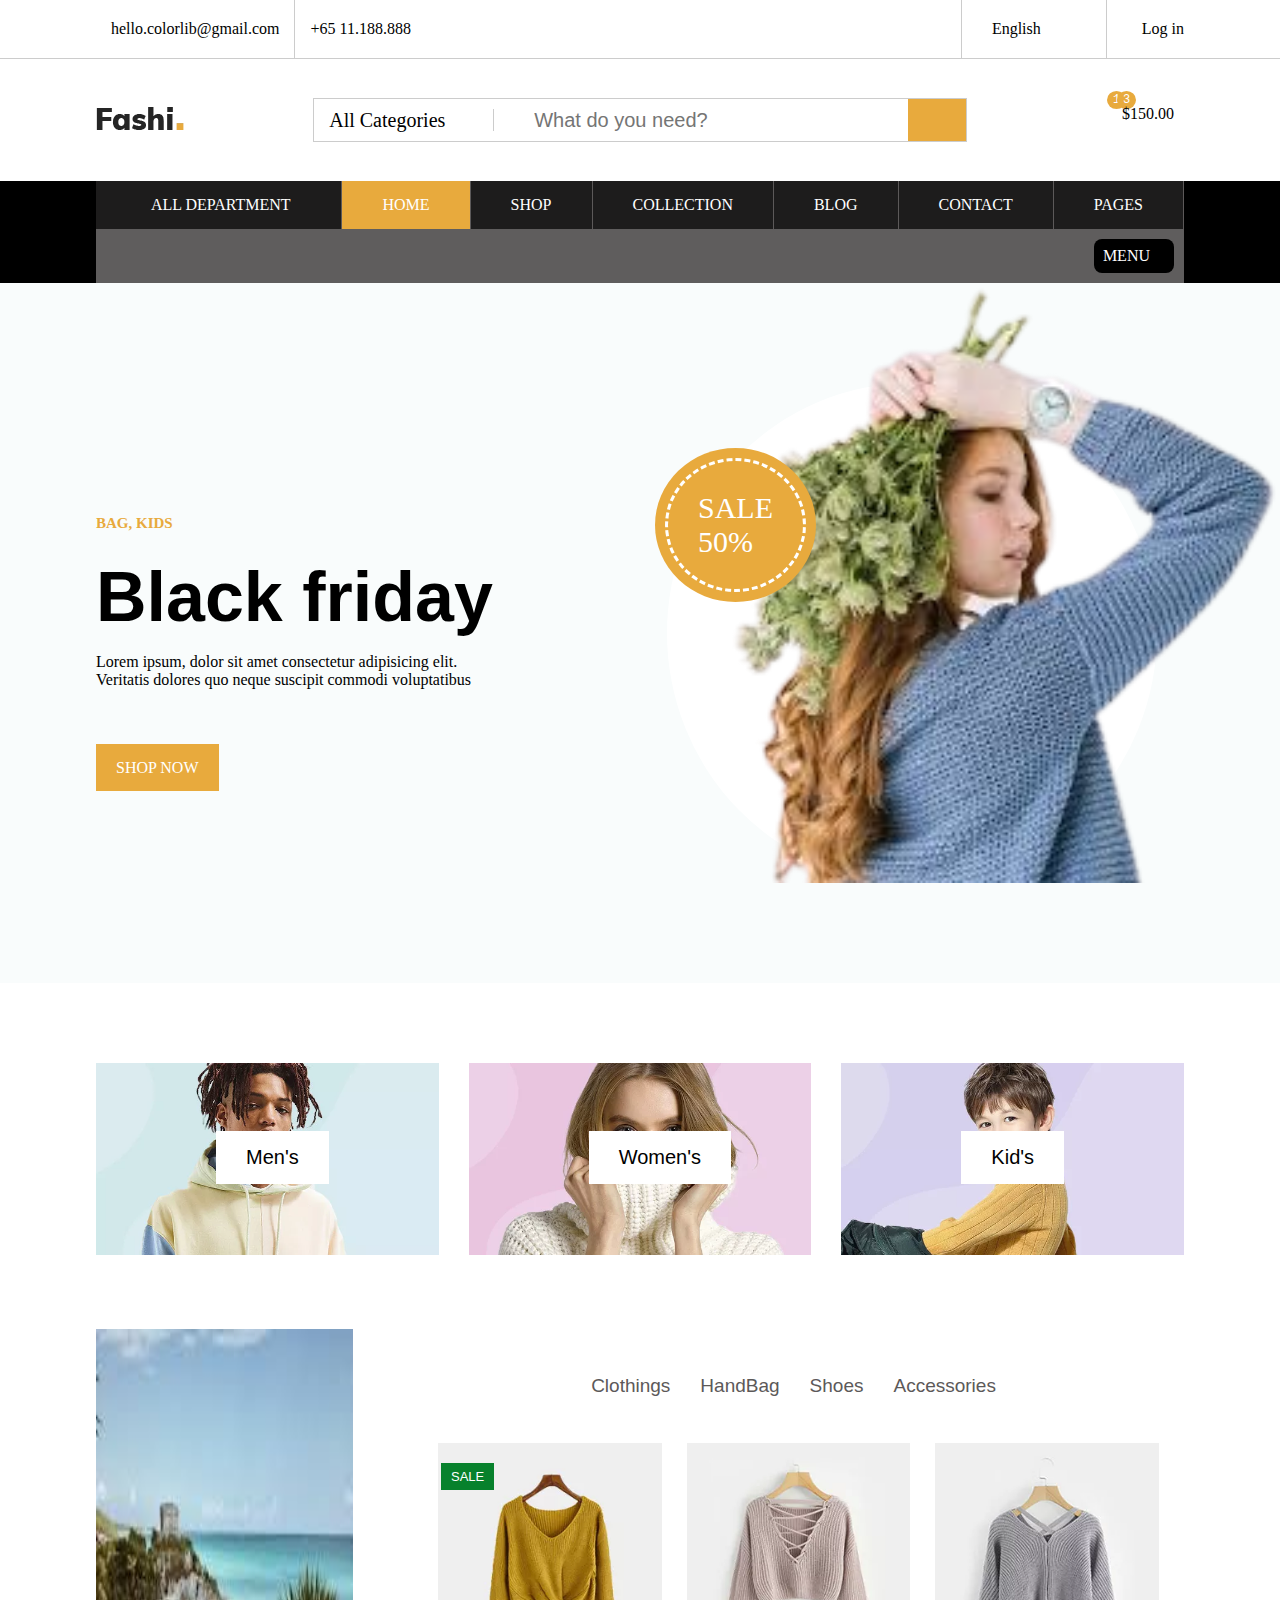
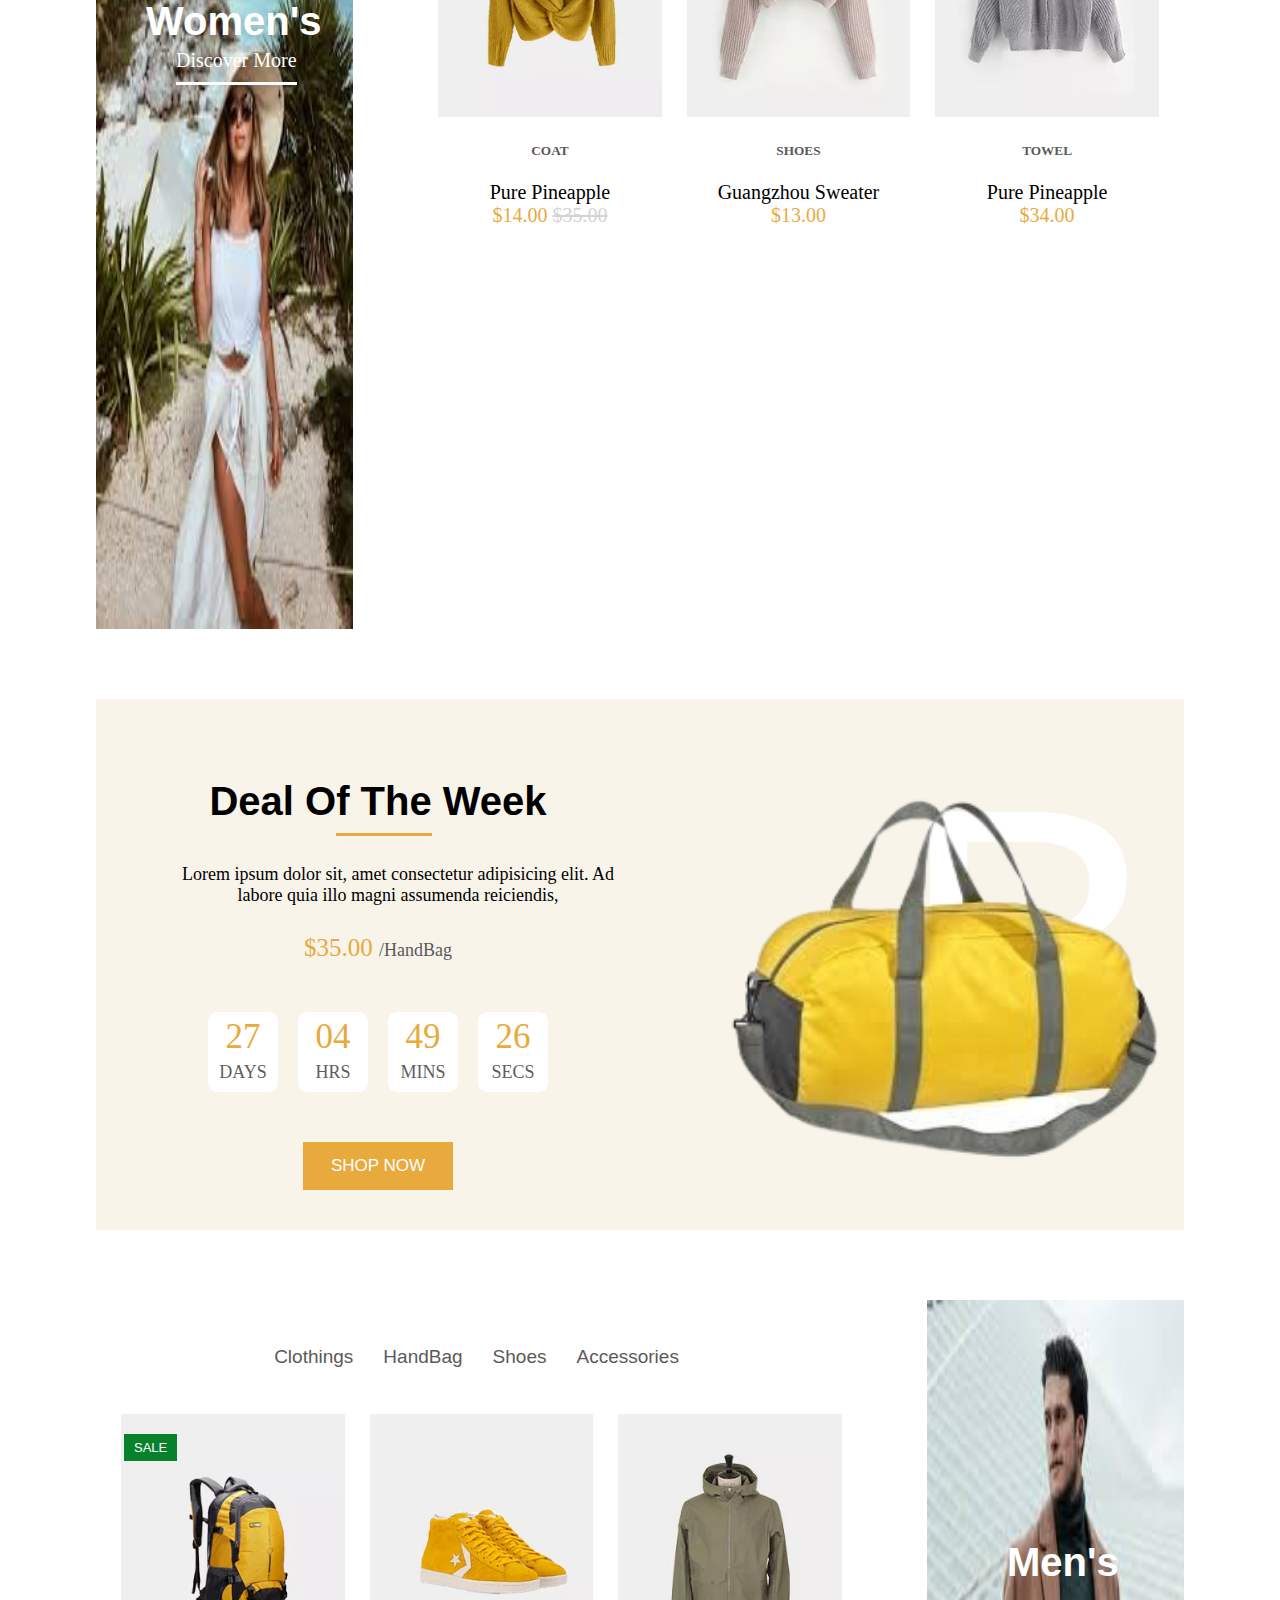
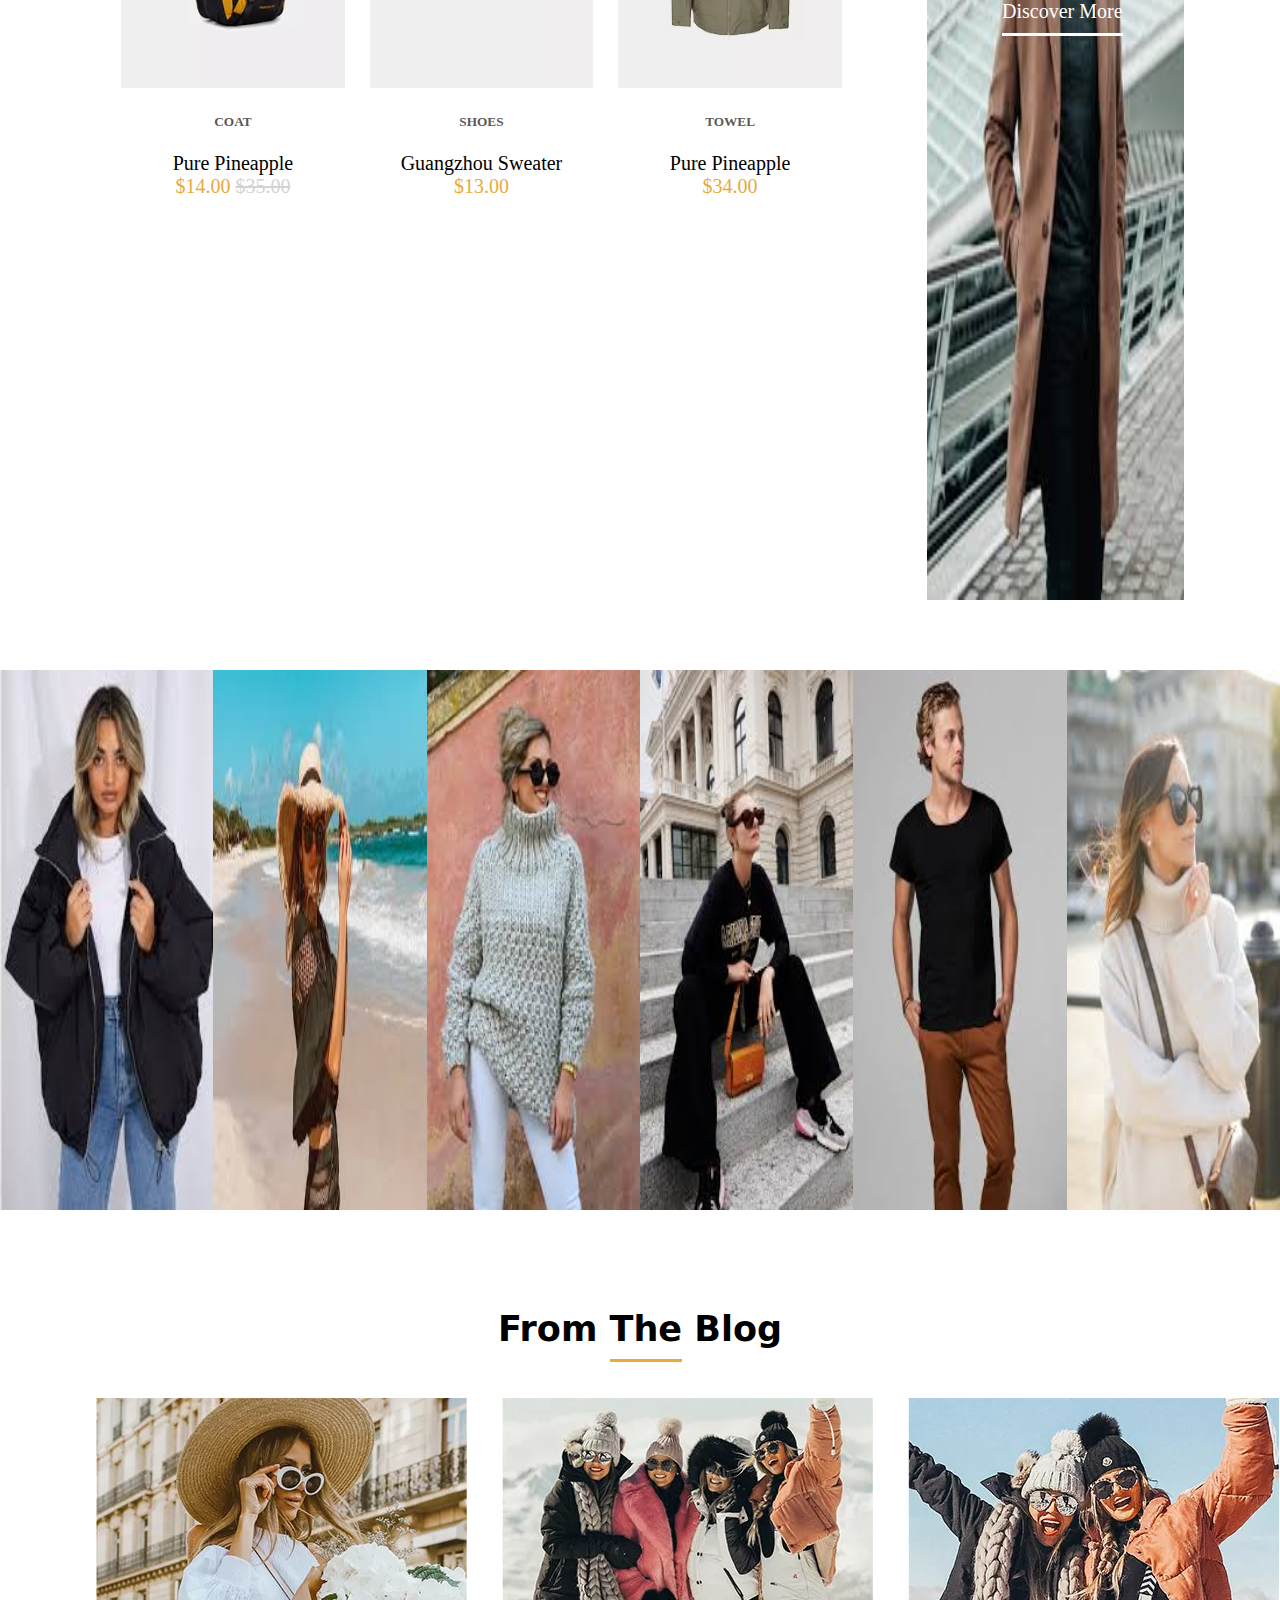
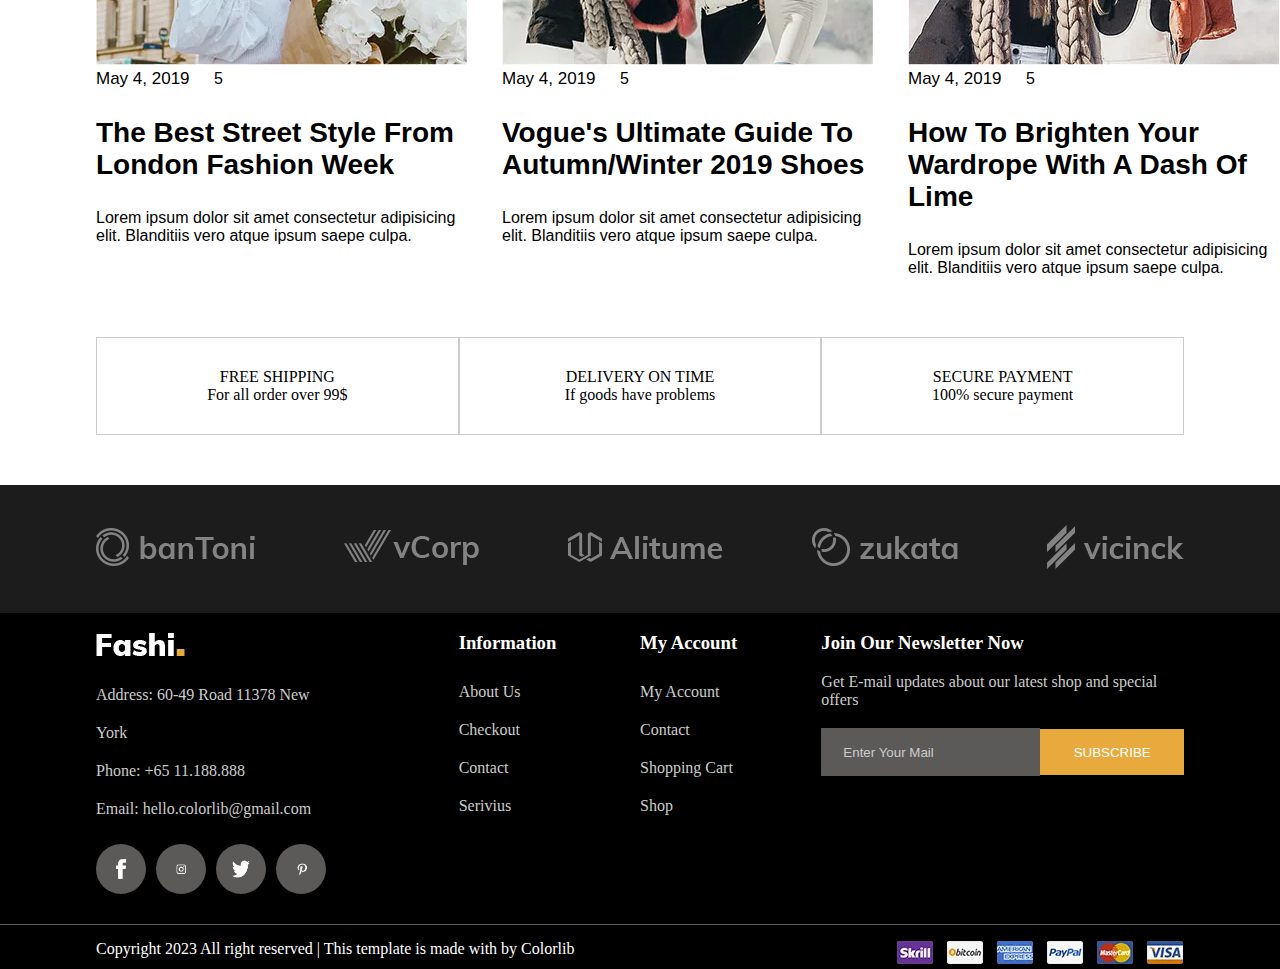
==== Project1/index.html @ 16d8cef1 "projects" ====
<!DOCTYPE html>
<html lang="en">
<head>
    <meta charset="UTF-8">
    <meta http-equiv="X-UA-Compatible" content="IE=edge">
    <meta name="viewport" content="width=device-width, initial-scale=1.0">
    <title>Colorlib | Free Bootstrap Website Template preview.colorlib.com </title>
    <link rel="stylesheet" href="css/style.css">
    <link rel="stylesheet" href="https://cdnjs.cloudflare.com/ajax/libs/font-awesome/6.3.0/css/all.min.css" integrity="sha512-SzlrxWUlpfuzQ+pcUCosxcglQRNAq/DZjVsC0lE40xsADsfeQoEypE+enwcOiGjk/bSuGGKHEyjSoQ1zVisanQ==" crossorigin="anonymous" referrerpolicy="no-referrer" />
</head>
<body>
    <header>
        <div class="first_header">
            <div class="container">
                <div class="enphone">
                    <div class="mail">
                        <span class="fa fa-envelope"></span> 
                        <span>hello.colorlib@gmail.com</span>
                    </div>
                    <div class="phone">
                        <i class="fa fa-phone"></i><span> +65 11.188.888</span>
                    </div>
                </div>
                <div class="smedia flex">
                    <ul>
                        <li><i class="fa fa-face-angry"></i></li>
                        <li><i class="fa fa-teeth"></i></li>
                        <li><i class="fa fa-institution"></i></li>
                        <li><i class="fa fa-print"></i></li>
                    </ul>
                    <div class="lang">
                        <i class="fa fa-flag-usa"></i> <label for=""> English </label>  <i class="fa fa-caret-down"></i>
                    </div>
                    <div class="login">
                        <i class="fa fa-user"></i> Log in
                    </div>
                </div>
            </div>
        </div>
        <div class="second_header">
            <div class="container">
                <div class="head flex">
                    <div class="fashi">
                        <img src="images/fashi-logo.png" alt="logo">
                    </div>
                    <div class="insearch">
                        <div class="inptext"> All Categories
                            <i class="fa fa-caret-down"></i>
                        </div>
                        <div class="input">
                            <input type="search" placeholder="What do you need?">
                        </div>
                        <div class="search">
                            <span class="fa fa-search"></span>
                        </div>
                    </div>
                    <ul>
                        <li><i class="fa fa-heart"></i><span>1</span></li>
                        <li><i class="fa fa-clipboard"></i><span>3</span></li>
                        <li>$150.00</li>
                    </ul>
                </div>
            </div>
        </div>
        <div class="third_header">
            <div class="container">
                <nav>
                    <div class="navbar">
                        <ul>
                            <li>
                                <a href="#">
                                    <span class="fa fa-navicon"></span>
                                    <span>ALL DEPARTMENT</span>
                                    <span class="fa fa-caret-down"></span>
                                </a>
                            </li>
                            <li><a href="index.html">HOME</a></li>
                            <li><a href="#">SHOP</a></li>
                            <li><a href="#">COLLECTION</a></li>
                            <li><a href="#">BLOG</a></li>
                            <li><a href="#">CONTACT</a></li>
                            <li><a href="#">PAGES</a></li>
                        </ul>
                    </div>
                    <div class="menu">
                        <a href="#">MENU <span class="fa fa-navicon"></span></a>
                    </div>
                </nav>
            </div>
        </div>
    </header>
    <main>
        <div class="banner">
            <div class="container">
                <div class="photo_info flex">
                    <div class="info">
                        <div>
                            <h5>BAG, KIDS</h5>
                        </div>
                        <div>
                            <h2>Black friday</h2>
                        </div>
                        <p>Lorem ipsum, dolor sit amet consectetur adipisicing elit. <br />
                            Veritatis dolores quo neque suscipit commodi voluptatibus 
                        </p>
                        <a href="#">SHOP NOW</a>
                    </div>
                    <div class="photo flex">
                        <div id="sales">
                            <div> 
                                <span>SALE <br> 50%</span>
                            </div> 
                        </div>
                        <div id="circle"></div>
                        <div class="banner_img">
                            <img src="images/girl.png" alt="banner">
                        </div>
                    </div>
                </div>
            </div>
        </div>
        <div class="second_banner">
            <div class="container">
                <div class="banner2">
                    <div class="mens">
                        <div>
                            <img src="images/banner-1.jpg.webp" alt="" width="">
                        </div>
                        <div class="banner_text">
                            Men's
                        </div>
                    </div>
                    <div class="women">
                        <div>
                            <img src="images/banner-2.jpg.webp" alt="">
                        </div>
                        <div class="banner_text">
                            Women's
                        </div>
                    </div>
                    <div class="kids">
                        <div>
                            <img src="images/banner-3.jpg.webp" alt="">
                        </div>
                        <div class="banner_text">
                            Kid's
                        </div>
                    </div>
                </div>
            </div>
        </div>
        <section>
            <div class="gallery1">
                <div class="container">
                    <div class="gallery_view flex">
                        <div class="g-image">
                            <img src="images/girlsub.jpg" alt="">
                            <h3>Women's</h3>
                            <span>Discover More</span>
                        </div>
                        <div class="collection">
                            <ul>
                                <li><a href="#"> Clothings</a></li>
                                <li><a href="#"> HandBag</a></li>
                                <li><a href="#"> Shoes</a></li>
                                <li><a href="#"> Accessories</a></li>
                            </ul>
                            <div class="c-cloth">
                                <label>
                                    SALE
                                </label>
                                <div class="cimg-1">
                                    <div>
                                        <img src="images/women-1.jpg.webp" alt="">
                                    </div>
                                    <div class="ctext-1">
                                        <h5>COAT</h5>
                                        <div>Pure Pineapple</div>
                                        <span>$14.00 <del>$35.00</del></span>
                                    </div>
                                </div>
                                <div class="cimg-1">
                                    <div >
                                        <img src="images/women-2.jpg.webp" alt="">
                                    </div>
                                    <div class="ctext-1">
                                        <h5>SHOES</h5>
                                        <div>Guangzhou Sweater</div>
                                        <span>$13.00</span>
                                    </div>
                                </div>
                                <div class="cimg-1">
                                    <div >
                                        <img src="images/women-3.jpg.webp" alt="">
                                    </div>
                                    <div class="ctext-1">
                                        <h5>TOWEL</h5>
                                        <div>Pure Pineapple</div>
                                        <span>$34.00</span>
                                    </div>
                                </div>
                            </div>
                            <div><span class="fa fa-random"></span></div>
                        </div>
                    </div>
                </div>
            </div>
        </section>
        <section>
            <div class="week-deal">
                <div class="container">
                    <div class="deal">
                        <div class="flex">
                            <div class="week">
                                <h3>Deal O<span>f The</span> Week </h3>
                                <p>Lorem ipsum dolor sit, amet consectetur adipisicing elit. Ad labore quia 
                                    illo magni assumenda reiciendis, 
                                </p>
                                <div id="amount">$35.00 <span>/HandBag</span></div>
                                <div class="time flex">
                                    <span>
                                        <div>27</div>
                                        <span>DAYS</span>
                                    </span>
                                    <span>
                                        <div>04</div>
                                        <span>HRS</span>
                                    </span>
                                    <span>
                                        <div>49</div>
                                        <span>MINS</span>
                                    </span>
                                    <span>
                                        <div>26</div>
                                        <span>SECS</span>
                                    </span>
                                </div>
                                <button>SHOP NOW</button>
                            </div>
                            <div class="deal-img">
                                <div id="b">B</div>
                                <div>
                                    <img src="images/sports-bag.png" alt="">
                                </div>
                            </div>
                        </div>
                    </div>
                </div>
            </div>
        </section>
        <section>
            <div class="gallery2">
                <div class="container">
                    <div class="gallery_view flex">
                        <div class="collection2">
                            <ul>
                                <li><a href="#"> Clothings</a></li>
                                <li><a href="#"> HandBag</a></li>
                                <li><a href="#"> Shoes</a></li>
                                <li><a href="#"> Accessories</a></li>
                            </ul>
                            <div class="c-cloth">
                                <label>
                                    SALE
                                </label>
                                <div class="cimg-1">
                                    <div>
                                        <img src="images/man-1.jpg.webp" alt="">
                                    </div>
                                    <div class="ctext-1">
                                        <h5>COAT</h5>
                                        <div>Pure Pineapple</div>
                                        <span>$14.00 <del>$35.00</del></span>
                                    </div>
                                </div>
                                <div class="cimg-1">
                                    <div >
                                        <img src="images/man-2.jpg.webp" alt="">
                                    </div>
                                    <div class="ctext-1">
                                        <h5>SHOES</h5>
                                        <div>Guangzhou Sweater</div>
                                        <span>$13.00</span>
                                    </div>
                                </div>
                                <div class="cimg-1">
                                    <div >
                                        <img src="images/man-3.jpg.webp" alt="">
                                    </div>
                                    <div class="ctext-1">
                                        <h5>TOWEL</h5>
                                        <div>Pure Pineapple</div>
                                        <span>$34.00</span>
                                    </div>
                                </div>
                            </div>
                            <div><span class="fa fa-random"></span></div>
                        </div>
                        <div class="g2-image">
                            <img src="images/men.jpg" alt="">
                            <h3>Men's</h3>
                            <span>Discover More</span>
                        </div>
                    </div>
                </div>
            </div>
        </section>
        <section>
            <div class="sample">
                <div class="flex">
                    <div class="flex1">
                        <img src="images/lady1.jpg" alt="">
                        <div class="overlay">
                            <span class="fa fa-camera-retro"></span>
                            <div class="text">Colorlib_Collection</div>
                        </div>
                    </div>
                    <div class="flex1">
                        <img src="images/lady2.jpg" alt="">
                        <div class="overlay">
                            <span class="fa fa-camera-retro"></span>
                            <div class="text">Colorlib_Collection</div>
                        </div>
                    </div>
                    <div class="flex1">
                        <img src="images/lady3.jpg" alt="">
                        <div class="overlay">
                            <span class="fa fa-camera-retro"></span>
                            <div class="text">Colorlib_Collection</div>
                        </div>
                    </div>
                    <div class="flex1">
                        <img src="images/lady4.jpg" alt="">
                        <div class="overlay">
                            <span class="fa fa-camera-retro"></span>
                            <div class="text">Colorlib_Collection</div>
                        </div>
                    </div>
                    <div class="flex1">
                        <img src="images/lady5.jpg" alt="">
                        <div class="overlay">
                            <span class="fa fa-camera-retro"></span>
                            <div class="text">Colorlib_Collection</div>
                        </div>
                    </div>
                    <div class="flex1">
                        <img src="images/lady6.jpg" alt="">
                        <div class="overlay">
                            <span class="fa fa-camera-retro"></span>
                            <div class="text">Colorlib_Collection</div>
                        </div>
                    </div>
                </div>
            </div>
        </section>
        <section>
            <div class="Styles">
                <div class="container">
                    <div class="style_head">
                        <h2>From <span>The</span> Blog</h2>
                    </div>
                    <div class="style">
                        <div class="flex">
                            <div>
                                <img src="images/latest-1.jpg.webp" alt="">
                                <span class="fa fa-calendar"></span>
                                <span id="date">May 4, 2019</span>
                                <span class="fa fa-message"></span>
                                <span>5</span>
                                <h3>The Best Street Style From London Fashion Week</h3>
                                <div>Lorem ipsum dolor sit amet consectetur adipisicing elit.
                                    Blanditiis vero atque ipsum saepe culpa.
                                </div>
                            </div>
                            <div>
                                <img src="images/latest-2.jpg.webp" alt="">
                                <span class="fa fa-calendar"></span>
                                <span id="date">May 4, 2019</span>
                                <span class="fa fa-message"></span>
                                <span>5</span>
                                <h3>Vogue's Ultimate Guide To Autumn/Winter 2019 Shoes</h3>
                                <div>Lorem ipsum dolor sit amet consectetur adipisicing elit.
                                    Blanditiis vero atque ipsum saepe culpa.
                                </div>
                            </div>
                            <div>
                                <img src="images/latest-3.jpg.webp" alt="">
                                <span class="fa fa-calendar"></span>
                                <span id="date">May 4, 2019</span>
                                <span class="fa fa-message"></span>
                                <span>5</span>
                                <h3>How To Brighten Your Wardrope With A Dash Of Lime</h3>
                                <div>Lorem ipsum dolor sit amet consectetur adipisicing elit.
                                    Blanditiis vero atque ipsum saepe culpa.
                                </div>
                            </div>
                        </div>
                    </div>
                </div>
            </div>
        </section>
        <section>
            <div class="delivery-section">
                <div class="container">
                    <div class="delivery">
                        <div class="flex">
                            <div>
                                <span class="fa fa-truck"></span>
                                <div>FREE SHIPPING</div>
                                <span>For all order over 99$</span>
                            </div>
                            <div>
                                <span class="fa fa-clock"></span>
                                <div>DELIVERY ON TIME</div>
                                <span>If goods have problems</span>
                            </div>
                            <div>
                                <span class="fa fa-truck"></span>
                                <div>SECURE PAYMENT</div>
                                <span>100% secure payment</span>
                            </div>
                        </div>
                    </div>
                </div>
            </div>
        </section>
        <footer>
            <div class="logos">
                <div class="container">
                    <div class="flex">
                        <div>
                            <img src="images/logo-1.png.webp" alt="">
                        </div>
                        <div>
                            <img src="images/logo-2.png.webp" alt="">
                        </div>
                        <div>
                            <img src="images/logo-3.png.webp" alt="">
                        </div>
                        <div>
                            <img src="images/logo-4.png.webp" alt="">
                        </div>
                        <div>
                            <img src="images/logo-5.png.webp" alt="">
                        </div>
                    </div>
                </div>
            </div>
            <div class="footers">
                <div class="footer-info">
                    <div class="container">
                        <div class="foot">
                            <div class="flex">
                                <div>
                                    <img src="images/footer-logo.png.webp" alt="">
                                    <ul>
                                        <li>Address: 60-49 Road 11378 New</li>
                                        <li>York</li>
                                        <li>Phone: +65 11.188.888</li>
                                        <li>Email: hello.colorlib@gmail.com</li>
                                    </ul>
                                </div>
                                <div>
                                    <h3>Information</h3>
                                    <ul>
                                        <li><a href="#">About Us</a></li>
                                        <li><a href="#">Checkout</a></li>
                                        <li><a href="#">Contact</a></li>
                                        <li><a href="#">Serivius</a></li>
                                    </ul>
                                </div>
                                <div>
                                    <h3>My Account</h3>
                                    <ul>
                                        <li><a href="#">My Account</a></li>
                                        <li><a href="#">Contact</a></li>
                                        <li><a href="#">Shopping Cart</a></li>
                                        <li><a href="#">Shop</a></li>
                                    </ul>
                                </div>
                                <div>
                                    <h3>Join Our Newsletter Now</h3>
                                    <span>Get E-mail updates about our latest shop and special offers</span>
                                    <div>
                                        <input type="email" placeholder="Enter Your Mail">
                                        <button> SUBSCRIBE </button>
                                    </div>
                                </div>
                            </div>
                        </div>
                    </div>
                </div>
                <div class="social">
                    <div class="container">
                        <div class="flex">
                            <div>
                                <img src="images/facebook.png" alt="">
                            </div>
                            <div>
                                <img src="images/insta.png" alt="">
                            </div>
                            <div>
                                <img src="images/twitter.png" alt="">
                            </div>
                            <div>
                                <img src="images/printerest.png" alt="">
                            </div>
                        </div>
                    </div>
                </div>
                <div class="copyright">
                    <div class="container">
                        <div class="flex">
                            <div>
                                <span>
                                    Copyright <span class="fa fa-copyright"></span>2023 All right reserved | This template is made with <span class="fa fa-heart"></span> by Colorlib 
                                </span>
                            </div>
                            <div>
                                <img src="images/payment-method1.png" alt="">
                            </div>
                        </div>
                    </div>
                </div>
            </div>
        </footer>
    </main>
</body>
</html>
---- Project1/css/style.css ----
:root {
    --gold: #e8aa3d;
}

body {
    margin: 0;
}

.flex {
    display: flex;
}

.container {
    width: 85%;
    margin: auto;
}

ul, ol {
    padding: 0;
    list-style: none;
}

ul li {
    display: inline;
    padding-right: 10px;
}

.gallery_view.flex{
    height: 100vh;
    margin-top: 70px;
}

.first_header {
    border-bottom: 1px solid #cccccc;
}

.first_header div {
    display: flex;
    justify-content: space-between;
}

.mail, .phone {
    padding: 20px 15px;
    align-items: center;
}

.phone {
    border-left: 1px solid #cccccc;
}

.smedia.flex {
    gap: 35px;
}


.lang {
    border-left: 1px solid #cccccc;
    border-right: 1px solid #cccccc;
    align-items: center;
    padding: 0 30px;
}

.lang .flex label{
    padding-left: 10px;
}


.login {
    align-items: center;
}

/* second header */

.second_header {
    margin: 0;
    padding: 0;
}

.head.flex {
    justify-content: space-between;
    align-items: center;
    height: auto;
    padding: 30px 0;
}

.fashi {
    width: 20%;
}

.insearch {
    border: 1px solid #cccccc;
    display: flex;
    align-items: center;
    width: 60%;
    gap: 30px;
}


.inptext {
    font-size: 15px;
    width: 30%;
    height: 100%;
    font-size: 20px;
    padding-left: 15px;
}

.inptext .fa.fa-caret-down {
    margin-left:15px;
    padding: 0 23px 0 10px;
    height: 28px;
    border-right: 1px solid #cccccc;
}

.input {
    width: 60%;
    height: 100%;
}

.input input{
    border: none;
    outline: none;
    width: 100%;
    font-size: 20px;
}


.search {
    display: flex;
    width: 10%;
    height: 100%;
    justify-content: center;
    align-items: center;
}

.search .fa.fa-search {
    background-color: var(--gold);
    color: #ffffff;
    width: 100%;
    height: 100%;
    padding: 21px;
}

.head ul {
    height: 30px;
    width: 20%;
    text-align: right;
}

.fa.fa-heart, .fa.fa-clipboard {
    size: 100px;
}

.head ul li {
    position: relative;

}

.head ul li span {
    background-color:  var(--gold);
    padding: 2px 6px;
    font-size: 12px;
    font-family: 'Courier New', Courier, monospace;
    border-radius: 50%;
    color: #ffffff;
    position: absolute;
    top: -14px;
    left: 5px;
}

.third_header {
    background-color: black;
    margin: 0;
    padding: 0;
}

.navbar {
    background-color: #1d1c1c;
}

.navbar ul {
    display: flex;
    text-align: center;
    justify-content:space-evenly;
    width: 100%;
    margin: 0;
}

.navbar ul li {
    border-right: 1px solid #5c5959;
    padding: 15px 40px;
}

.navbar ul li a {
    color: #ffffff;
    text-decoration: none;
}

.navbar ul li:hover {
    background-color: var(--gold);
}

.navbar ul li:nth-child(2) {
    background-color: var(--gold);
}

.fa.fa-navicon {
    padding-right: 15px;
}

.fa.fa-caret-down {
    padding-left: 35px;
}

.menu {
    display: flex;
    justify-content: end;
    background-color: rgb(95, 93, 93);
    padding: 10px;
}

.menu a {
    background-color: black;
    padding: 8px 9px;
    border-radius: 8px;
    color: #ffffff;
    text-decoration: none;
}


/* Banner */
.banner {
    background-color: rgb(249, 252, 252);
}

.photo_info.flex{
    justify-content: center;
    align-items: center;
    height: 700px;
}

.photo_info .info {
    flex: 1;
}
.photo_info .info h5 {
    color: var(--gold);
    font-size: 15px;
}

.photo_info .info h2 {
    margin: 0;
    font-size: 70px;
    font-family: sans-serif;
}

.photo_info .info p{
    margin-bottom: 70px;
}

.photo_info .info a {
    background-color: var(--gold);
    padding: 15px 20px;
    text-decoration: none;
    color: #ffffff;
} 

.photo_info .photo {
    flex: 1;
}

.photo.flex{
    position: relative;
}

#sales {
    background-color: var(--gold);
    width: fit-content;
    padding: 10px;
    margin-top:30px;
    border-radius: 50%;
    position: absolute;
    top: 35px;
    left: 15px;
    z-index: 1;
}

#sales div {
    border: 3px dashed #ffffff;
    border-radius: 50%;
    padding: 30px;
}

#sales div span {
    color: #ffffff;
    font-size: 30px;
}

#circle {
    background-color: #ffffff;
    border: 5px transparent #ffffff;
    height: 500px;
    width: 90%;
    margin: auto;
    border-radius: 50%;
}

.banner_img img {
    height: 600px;
    width: 600px;
    position: absolute;
    top: -100px;
    left: 40px;
}

.second_banner {
    margin-top: 80px;
}

.banner2 {
    display: flex;
    height: fit-content;
    gap: 30px;
}

.mens, .women, .kids {
    width: 33.3%;
    position: relative;
}

.mens div img{
    width: 100%;
}

.women div img {
    width: 100%;
}


.kids div img {
    width: 100%;
}

.banner_text {
    background-color: #ffffff;
    width: fit-content;
    padding: 15px 30px;
    position: absolute;
    bottom: 75px;
    left: 120px;
    font-family: sans-serif;
    font-size: 20px;
}

/* Gallery */


.gallery_view .g-image {
    flex: 1;
    position: relative;
}

.gallery_view .g-image img {
    height: 100%;
    width: 100%;
}

.gallery_view .g-image h3 {
    color: #ffffff;
    font-size: 40px;
    font-family: sans-serif;
    position: absolute;
    top: 230px;
    left: 50px;
}

.gallery_view .g-image span {
    color: #ffffff;
    font-size: 20px;
    border-bottom: 3px solid #ffffff;
    padding-bottom: 10px;
    position: absolute;
    top: 320px;
    left: 80px;
}

.gallery_view .collection{
    flex: 3;
    padding-left: 60px;
}

.collection ul {
    display: flex;
    gap: 20px;
    justify-content: center;
    align-items: center;
    padding: 30px 0;
}

.collection ul li a {
    color: #5c5959;
    font-size: 19px;
    font-family: 'Segoe UI', Tahoma, Geneva, Verdana, sans-serif;
    text-decoration: none;
}

.collection ul li a:hover{
    border-bottom: 2px solid #5c5959;
    padding-bottom: 10px;
}

.c-cloth {
    display: flex;
    gap: 25px;
    justify-content: center;
    position: relative;
}

.c-cloth label {
    background-color: #07812c;
    font-size: 13px;
    font-family: 'Lucida Sans', 'Lucida Sans Regular', 'Lucida Grande', 'Lucida Sans Unicode', Geneva, Verdana, sans-serif;
    padding: 6px 10px;
    color: #ffffff;
    position: absolute;
    top: 20px;
    left: 28px;
}

.c-cloth .cimg-1 {
    width: 29%;
    height: 60%;
}

.c-cloth .cimg-1 img {
    width: 100%;
}

.ctext-1 {
    text-align: center;
}

.ctext-1 h5 {
    color: #5c5959;
}

.ctext-1 div {
    font-size: 20px;
}

.ctext-1 span {
    color: var(--gold);
    font-size: 20px;
    font-family: Cambria, Cochin, Georgia, Times, 'Times New Roman', serif;
}

.ctext-1 span del {
    color: lightgrey;
}

.fa.fa-random {
    display: flex;
    justify-content: center;
    align-items: center;
    padding-top: 70px;
}

/* Deal of the Week */

.deal {
    background-color: rgb(248, 244, 234);
    margin-top: 70px;
}

.week{
    width: 100%;
    height: 100%;
    flex: 1;
    text-align: center;
    padding: 40px;
}

.week h3 {
    font-size: 40px;
    font-family: Arial, Helvetica, sans-serif;
}

.week h3>span {
    border-bottom: 3px solid var(--gold);
    padding-bottom: 10px;
}

.week p {
    font-size: 18px;
    padding-left: 40px;
}

.week #amount {
    font-size: 25px;
    font-family: Cambria, Cochin, Georgia, Times, 'Times New Roman', serif;
    color: var(--gold);
    padding: 10px 0;
}

.week #amount span {
    font-size: 18px;
    color: #5c5959;
}

.week .time {
    gap: 20px;
    justify-content: center;
    align-items: center;
    padding-top: 40px;
}

.week .time>span{
    background-color: #ffffff;
    width: 70px;
    height: 80px;
    border-radius: 9px;
}

.week .time>span>div{
    font-size: 35px;
    color: var(--gold);
    padding: 5px 0;
}

.week .time>span>span {
    font-size: 18px;
    color: rgb(95, 93, 93);
}

.week button {
    background-color: var(--gold);
    margin-top: 50px;
    padding: 14px 28px;
    border: none;
    outline: none;
    color: #ffffff;
    font-size: 17px;
}

.deal-img {
    flex: 1;
    padding: 20px 20px;
    position: relative;
}

.deal-img #b {
    color: #ffffff;
    font-size: 400px;
    font-family: 'Franklin Gothic Medium', 'Arial Narrow', Arial, sans-serif;
    text-align: end;
}

.deal-img div>img {
    width: 430px;
    position: absolute;
    top: 60px;
    left: 70px;
}

/* Second Gallery */

.gallery_view .g2-image {
    flex: 1;
    position: relative;
}

.gallery_view .g2-image img {
    height: 100%;
    width: 100%;
}

.gallery_view .g2-image h3 {
    color: #ffffff;
    font-size: 40px;
    font-family: sans-serif;
    position: absolute;
    top: 200px;
    left: 80px;
}

.gallery_view .g2-image span {
    color: #ffffff;
    font-size: 20px;
    border-bottom: 3px solid #ffffff;
    padding-bottom: 10px;
    position: absolute;
    top: 300px;
    left: 75px;
}

.gallery_view .collection2{
    flex: 3;
    padding-right: 60px;
}

.collection2 ul {
    display: flex;
    gap: 20px;
    justify-content: center;
    align-items: center;
    padding: 30px 0;
}

.collection2 ul li a {
    color: #5c5959;
    font-size: 19px;
    font-family: 'Segoe UI', Tahoma, Geneva, Verdana, sans-serif;
    text-decoration: none;
}

.collection2 ul li a:hover{
    border-bottom: 2px solid #5c5959;
    padding-bottom: 10px;
}

/* Samples */

.sample {
    margin: 70px 0;
    width: 100%;
}

.sample .flex>div{
    height: 60vh;
    width: 16.7%;
    position: relative;
}

.sample .flex div img {
    height: 100%;
    width: 100%;
}

div.overlay {
    background-color: #1d1c1c;
    width: 100%;
    position: absolute;
    top: 0;
    left: 0;
    right: 0;
    bottom: 0;
    opacity: 0;
    transition: .5s ease;
}

.flex1:hover .overlay{
    opacity: 0.6;
}

.fa.fa-camera-retro {
    color: #ffffff;
    position: absolute;
    top: 40%;
    left: 40%;
    font-size: 30px;
    text-align: center;
}

.text {
    color: #ffffff;
    font-weight: 300;
    font-size: 20px;
    text-align: center;
    position: absolute;
    top: 50%;
    left: 15%;
}

/* Styles */
.style_head {
    display: flex;
    justify-content: center;
    padding-bottom: 20px;
}

.style_head h2 {
    font-size: 35px;
    font-family: system-ui, -apple-system, BlinkMacSystemFont, 'Segoe UI', Roboto, Oxygen, Ubuntu, Cantarell, 'Open Sans', 'Helvetica Neue', sans-serif;
}
.style_head h2 span{
    border-bottom: 3px solid var(--gold);
    padding-bottom: 10px;
}

.style .flex {
    gap: 30px;
}

.fa.fa-calendar, .fa.fa-message {
    color: var(--gold);
    padding-right: 5px;
}

.fa.fa-message {
    padding-left: 15px;
}

#date {
    font-size: 17px;
    font-family: 'Segoe UI', Tahoma, Geneva, Verdana, sans-serif;
}

.style h3 {
    font-size: 28px;
    font-family: 'Segoe UI', Tahoma, Geneva, Verdana, sans-serif;
}

.style div {
    font-size: 16px;
    font-family: 'Segoe UI', Tahoma, Geneva, Verdana, sans-serif;
}

/* Delivery */
.delivery .flex {
    justify-content: center;
    align-items: center;
    margin-top: 60px;
}

.delivery .flex>div {
    flex: 1;
    text-align: center;
    position: relative;
    border: .3px solid #cccccc;
    padding: 30px 10px;
    height: fit-content;
}

.fa.fa-truck, .fa.fa-clock {
    position: absolute;
    top: 20%;
    left: 10%;
    font-size: 50px;
    color: var(--gold);
}

/* Footer */
.logos {
    background-color: #1d1c1c;
    margin-top: 50px;
    padding: 40px 0;
}

.logos .flex {
    justify-content: space-between;
    align-items: center;
}

/* footer info */
.footers{
    background-color: black;
}
.foot .flex>div {
    flex: 1;
}

.foot .flex>div:last-child{
    flex: 2;
}
.foot .flex>div:first-child{
    flex: 2;
}

.foot .flex img {
    margin-top: 20px;
}

.foot .flex>div h3{
    color: #ffffff;
}

.foot .flex>div ul li{
    display: block;
    padding: 10px 0;
    color: #cccccc;
}

.foot .flex>div ul li a{
    text-decoration: none;
    color: #cccccc;
}

.foot .flex div span {
    color: #cccccc;
}

.foot .flex div>div {
    display: flex;
    border: 2px transparent #cccccc;
    height: 20%;
    justify-content: center;
    align-items: center;
    margin-top: 20px;
}

.foot .flex div>div input {
    width: 60%;
    height: 100%;
    border: none;
    outline: none;
    background-color: #5c5959;
    color: #ffffff;
}

.foot .flex div>div input::placeholder {
    color: #cccccc;
    padding-left: 20px;
}

.foot .flex div>div button {
    width: 40%;
    height: 100%;
    border: none;
    outline: none;
    color: #ffffff;
    background-color: var(--gold);
}

/* footer social */
.social .flex {
    width: 20%;
    gap: 10px;
}

.social .flex div {
    display: flex;
    justify-content: center;
    align-items: center;
    width: 100%;
    height: 100%;
    background-color: #5c5959;
    border-radius: 50%;
    padding: 15px;
}

.social .flex div img {
    width: 20px;
    height: 20px;
}

.copyright {
    margin-top: 30px;
    padding-top: 15px;
    border-top: 0.1px solid #5c5959;
}

.copyright .flex {
    justify-content: space-between;
}

.copyright .container .flex div span {
    color: #ffffff;
}
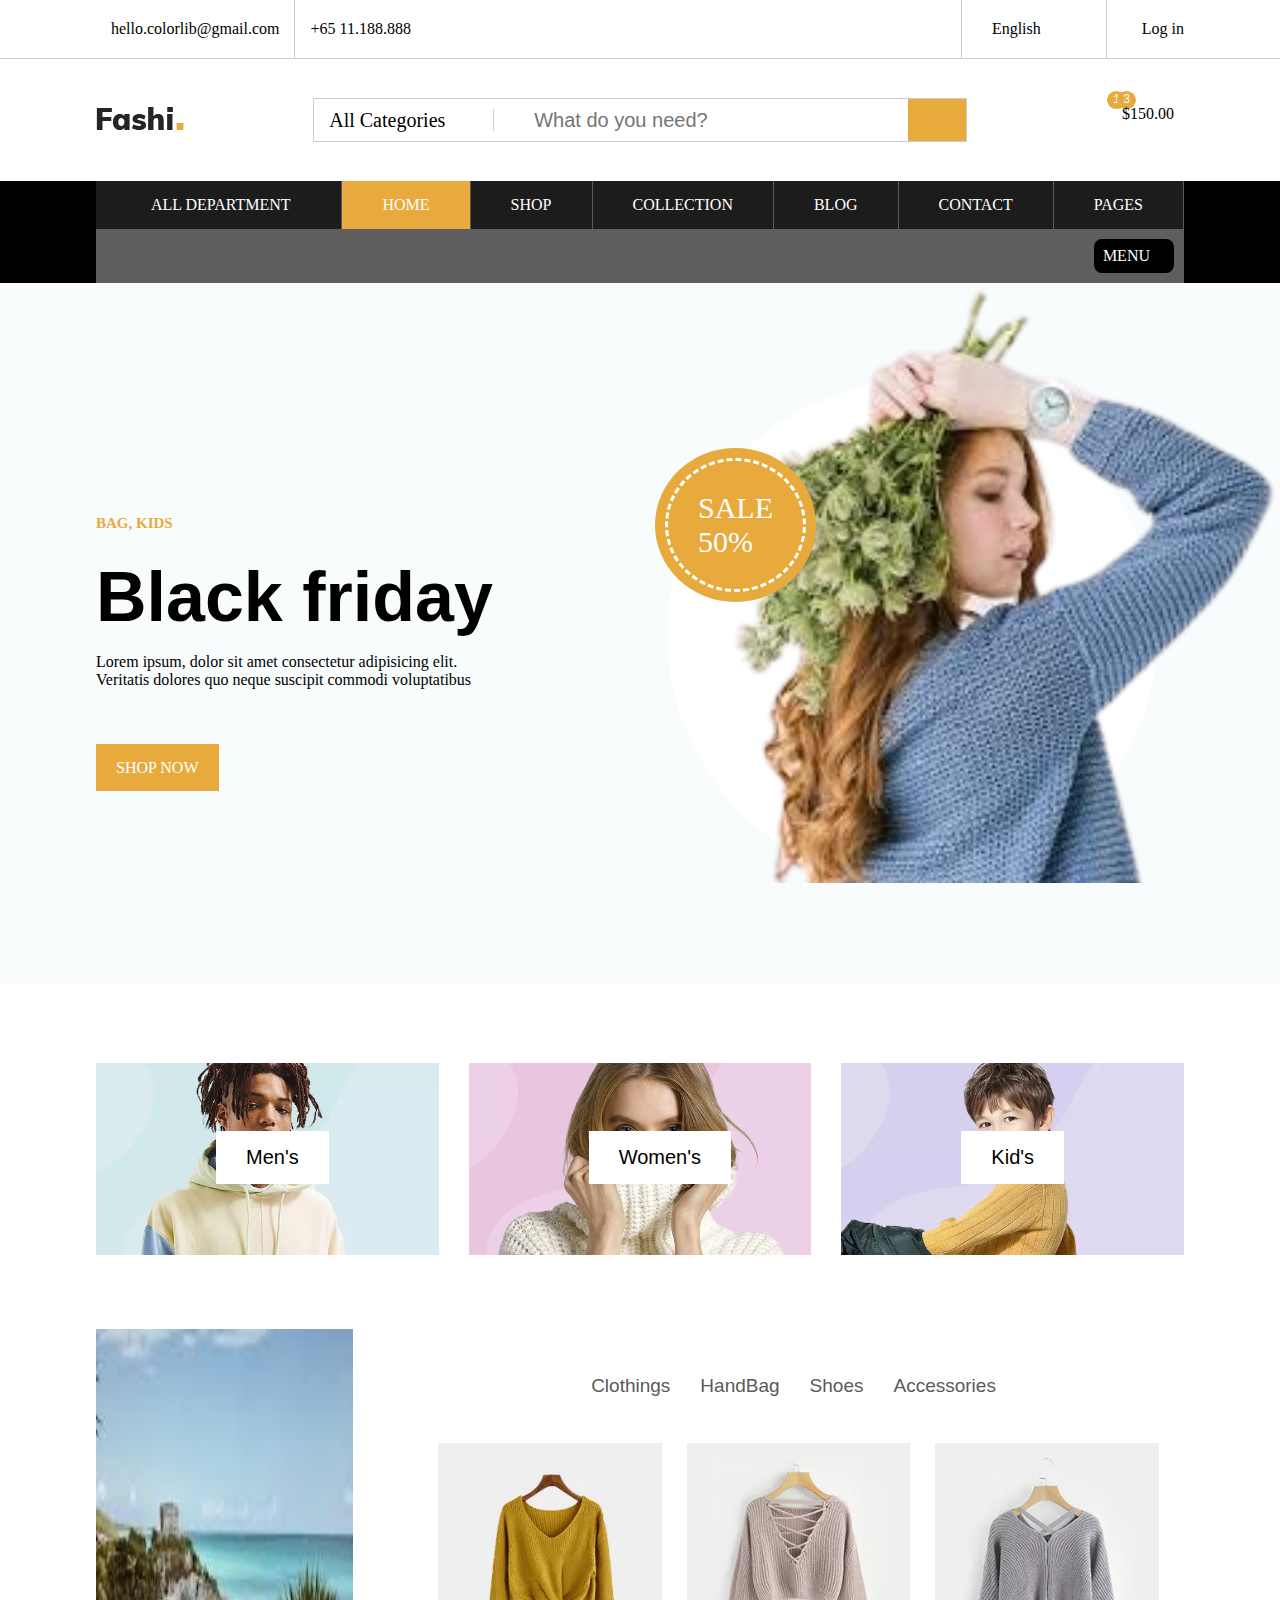
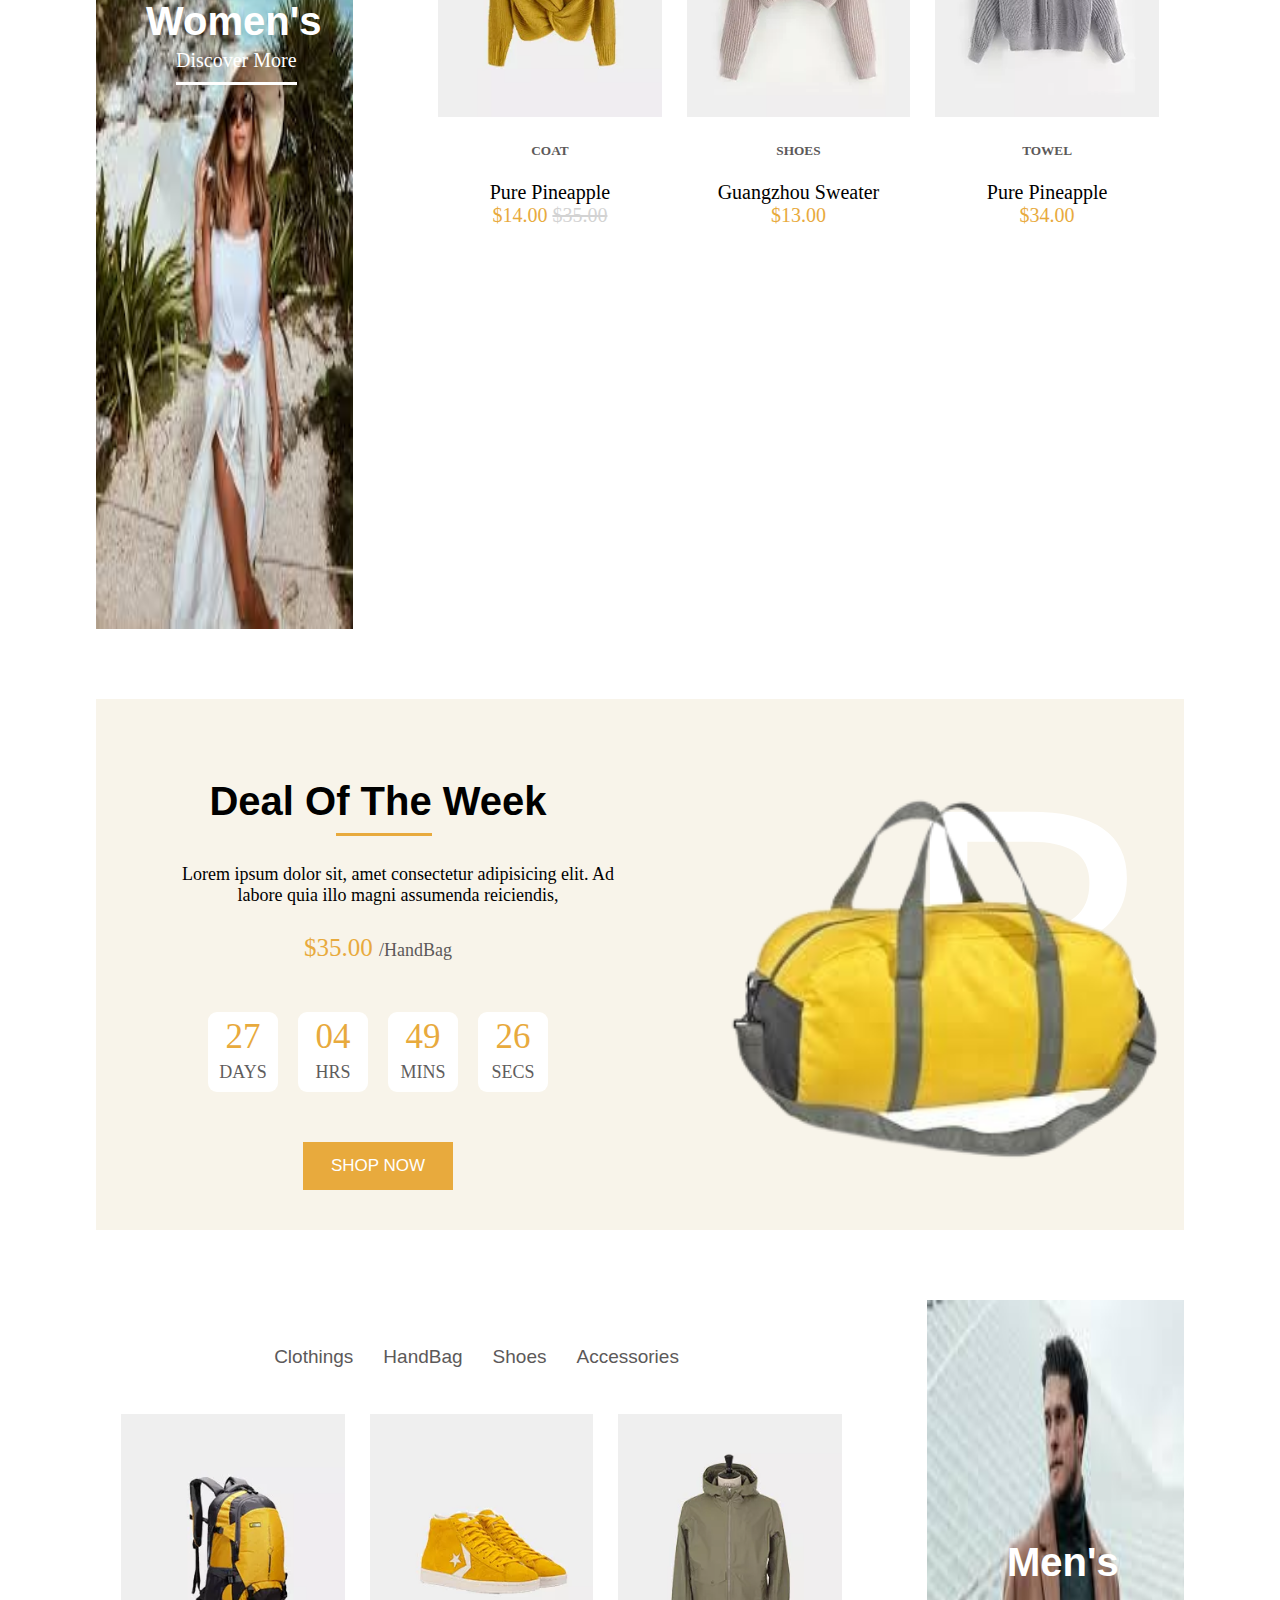
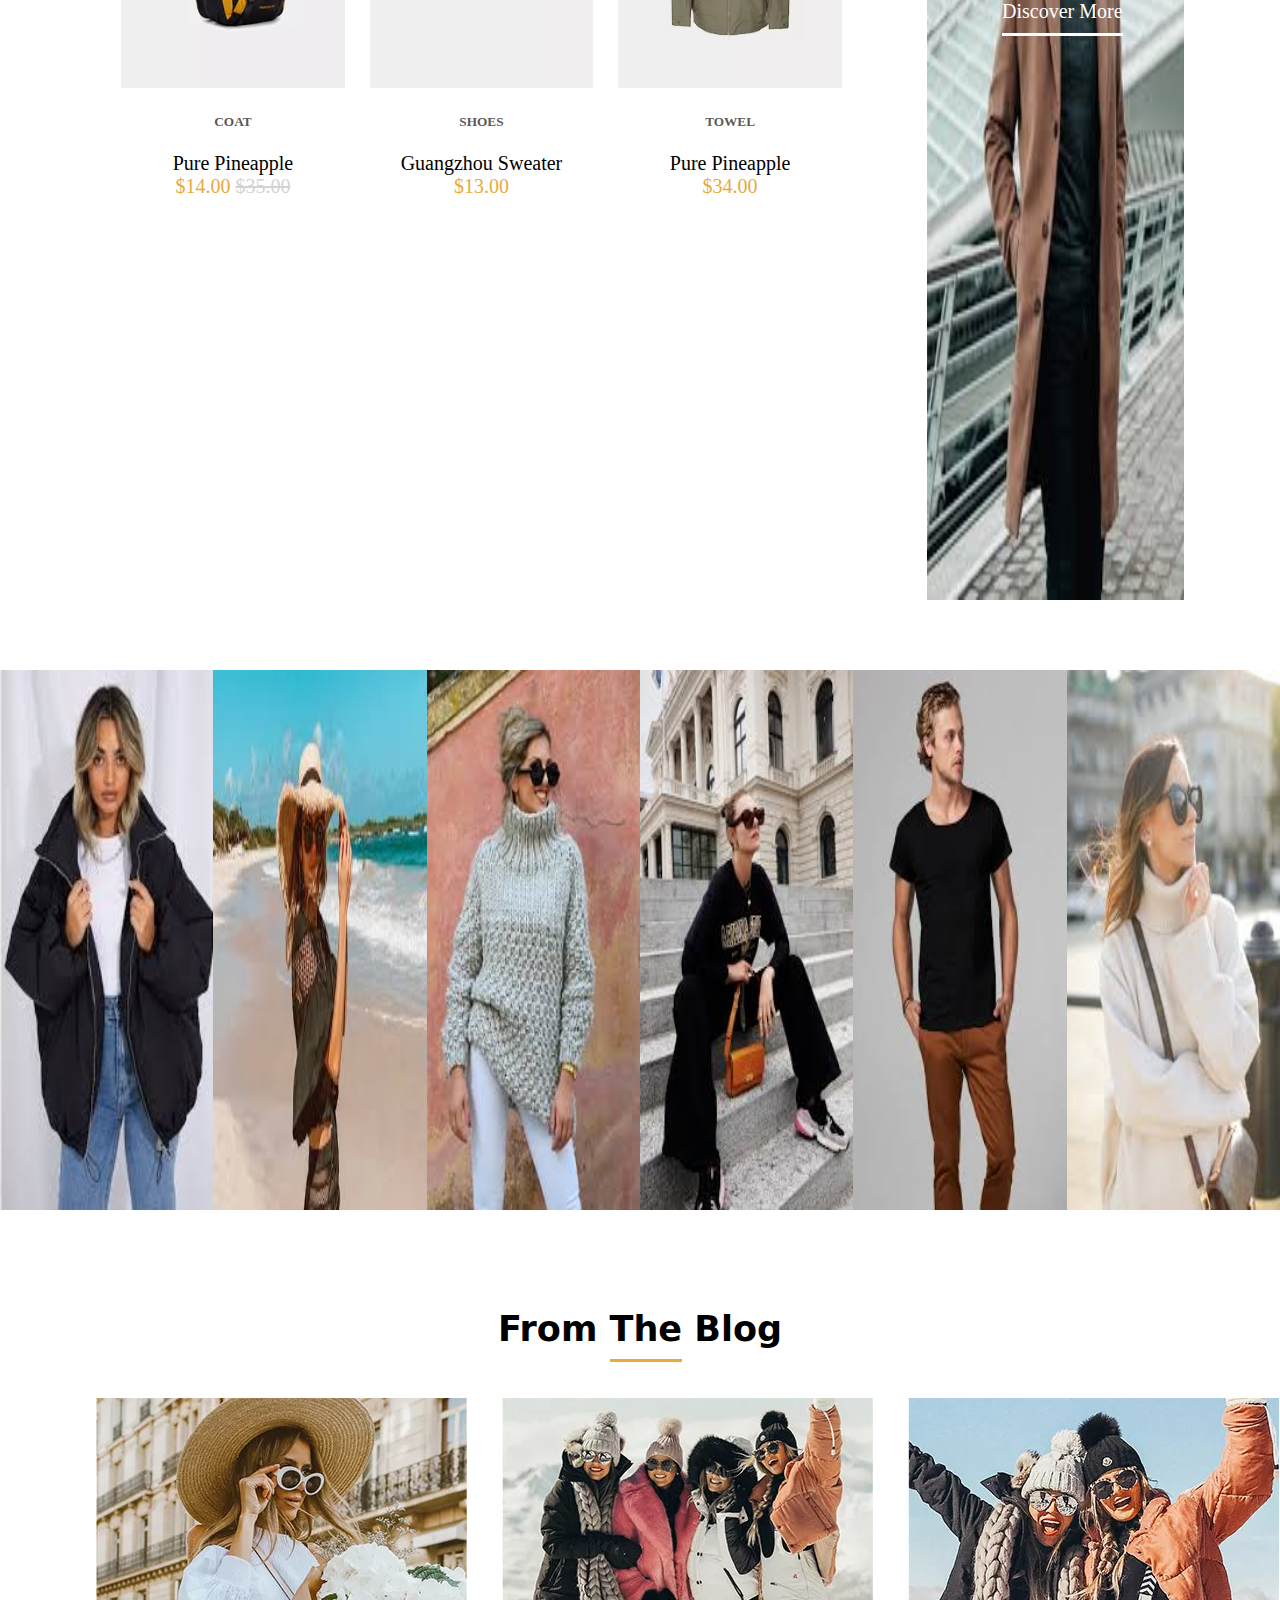
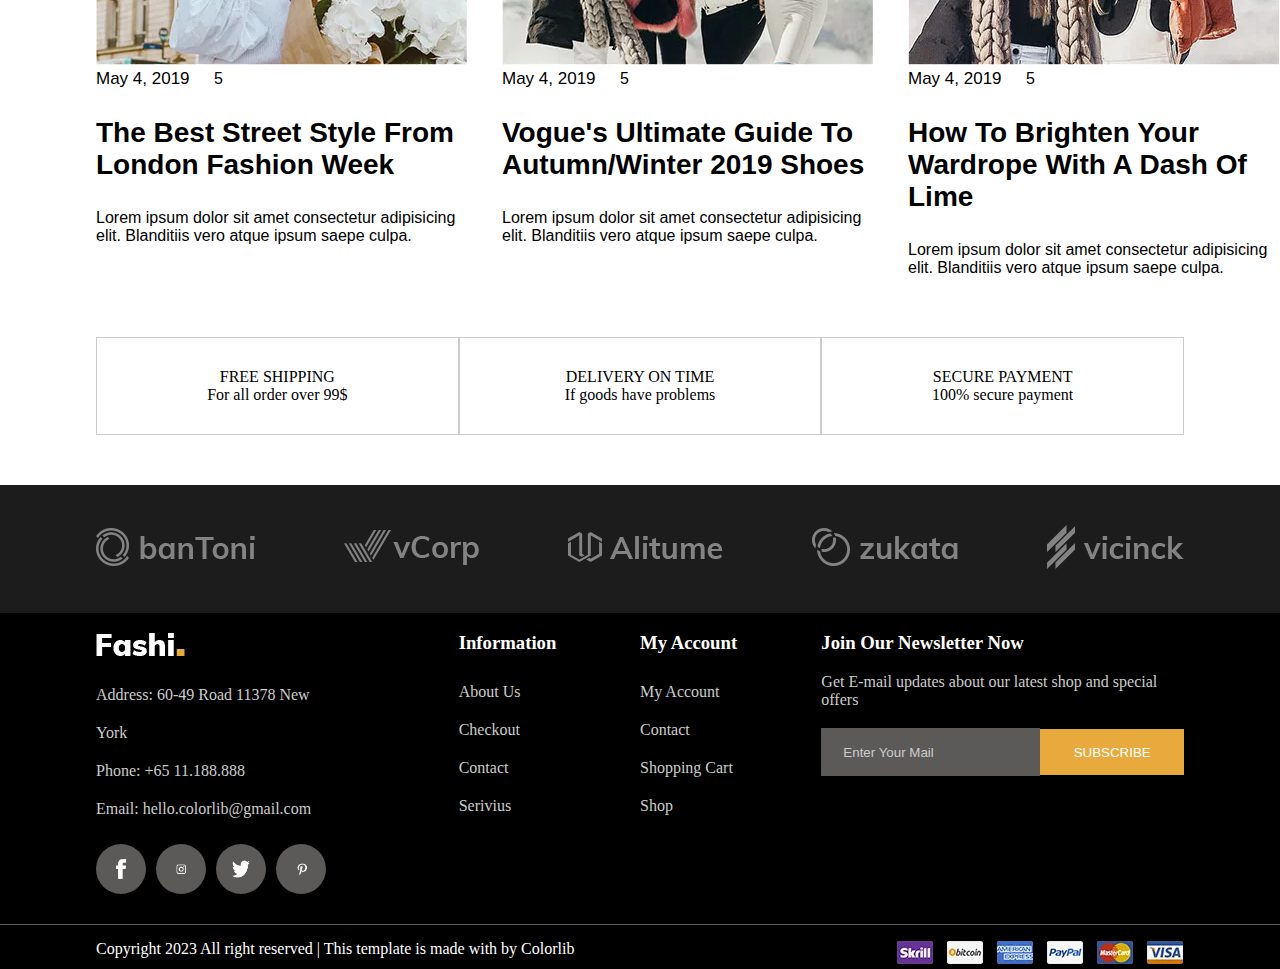
==== commit ffc9f258: "Project update" ====
--- a/Project1/index.html
+++ b/Project1/index.html
@@ -171,6 +171,9 @@
                                 </label>
                                 <div class="cimg-1">
                                     <div>
+                                        <span class="fa fa-heart"></span>
+                                    </div>
+                                    <div>
                                         <img src="images/women-1.jpg.webp" alt="">
                                     </div>
                                     <div class="ctext-1">
@@ -178,8 +181,22 @@
                                         <div>Pure Pineapple</div>
                                         <span>$14.00 <del>$35.00</del></span>
                                     </div>
+                                    <div class="quick-view flex">
+                                        <div>
+                                            <span class="fa fa-clipboard"></span>
+                                        </div>
+                                        <div class="quick">
+                                            <span>+ Quick View</span>
+                                        </div>
+                                        <div>
+                                            <span class="fa fa-shuffle"></span>
+                                        </div>
+                                    </div>
                                 </div>
                                 <div class="cimg-1">
+                                    <div>
+                                        <span class="fa fa-heart"></span>
+                                    </div>
                                     <div >
                                         <img src="images/women-2.jpg.webp" alt="">
                                     </div>
@@ -188,8 +205,22 @@
                                         <div>Guangzhou Sweater</div>
                                         <span>$13.00</span>
                                     </div>
+                                    <div class="quick-view flex">
+                                        <div>
+                                            <span class="fa fa-clipboard"></span>
+                                        </div>
+                                        <div class="quick">
+                                            <span>+ Quick View</span>
+                                        </div>
+                                        <div>
+                                            <span class="fa fa-shuffle"></span>
+                                        </div>
+                                    </div>
                                 </div>
                                 <div class="cimg-1">
+                                    <div>
+                                        <span class="fa fa-heart"></span>
+                                    </div>
                                     <div >
                                         <img src="images/women-3.jpg.webp" alt="">
                                     </div>
@@ -197,6 +228,17 @@
                                         <h5>TOWEL</h5>
                                         <div>Pure Pineapple</div>
                                         <span>$34.00</span>
+                                    </div>
+                                    <div class="quick-view flex">
+                                        <div>
+                                            <span class="fa fa-clipboard"></span>
+                                        </div>
+                                        <div class="quick">
+                                            <span>+ Quick View</span>
+                                        </div>
+                                        <div>
+                                            <span class="fa fa-shuffle"></span>
+                                        </div>
                                     </div>
                                 </div>
                             </div>
@@ -265,6 +307,9 @@
                                 </label>
                                 <div class="cimg-1">
                                     <div>
+                                        <span class="fa fa-heart"></span>
+                                    </div>
+                                    <div>
                                         <img src="images/man-1.jpg.webp" alt="">
                                     </div>
                                     <div class="ctext-1">
@@ -272,8 +317,22 @@
                                         <div>Pure Pineapple</div>
                                         <span>$14.00 <del>$35.00</del></span>
                                     </div>
+                                    <div class="quick-view flex">
+                                        <div>
+                                            <span class="fa fa-clipboard"></span>
+                                        </div>
+                                        <div class="quick">
+                                            <span>+ Quick View</span>
+                                        </div>
+                                        <div>
+                                            <span class="fa fa-shuffle"></span>
+                                        </div>
+                                    </div>
                                 </div>
                                 <div class="cimg-1">
+                                    <div>
+                                        <span class="fa fa-heart"></span>
+                                    </div>
                                     <div >
                                         <img src="images/man-2.jpg.webp" alt="">
                                     </div>
@@ -282,8 +341,22 @@
                                         <div>Guangzhou Sweater</div>
                                         <span>$13.00</span>
                                     </div>
+                                    <div class="quick-view flex">
+                                        <div>
+                                            <span class="fa fa-clipboard"></span>
+                                        </div>
+                                        <div class="quick">
+                                            <span>+ Quick View</span>
+                                        </div>
+                                        <div>
+                                            <span class="fa fa-shuffle"></span>
+                                        </div>
+                                    </div>
                                 </div>
                                 <div class="cimg-1">
+                                    <div>
+                                        <span class="fa fa-heart"></span>
+                                    </div>
                                     <div >
                                         <img src="images/man-3.jpg.webp" alt="">
                                     </div>
@@ -291,6 +364,17 @@
                                         <h5>TOWEL</h5>
                                         <div>Pure Pineapple</div>
                                         <span>$34.00</span>
+                                    </div>
+                                    <div class="quick-view flex">
+                                        <div>
+                                            <span class="fa fa-clipboard"></span>
+                                        </div>
+                                        <div class="quick">
+                                            <span>+ Quick View</span>
+                                        </div>
+                                        <div>
+                                            <span class="fa fa-shuffle"></span>
+                                        </div>
                                     </div>
                                 </div>
                             </div>
--- a/Project1/css/style.css
+++ b/Project1/css/style.css
@@ -456,6 +456,57 @@
     color: lightgrey;
 }
 
+.cimg-1 {
+    position: relative;
+}
+
+.cimg-1 div>.fa.fa-heart {
+    position: absolute;
+    top: 10px;
+    right: 10px;
+    height: 0;
+    width: 10%;
+    overflow: hidden;
+}
+
+.cimg-1:hover .fa.fa-heart {
+    height: 10%;
+}
+
+.quick-view{
+    gap: 5px;
+    position: absolute;
+    bottom: 111px;
+    left: 12px;
+    width: 100%;
+    height: 0;
+    transition: .5s ease;
+    overflow: hidden;
+}
+
+.cimg-1:hover .quick-view{
+    height: 12%;
+}
+
+.quick-view div:first-child {
+    background-color: var(--gold);
+    padding: 18px 15px;
+}
+
+.quick-view div:first-child span{
+    color: #ffffff;
+}
+
+.quick-view div.quick {
+    background-color: #ffffff;
+    padding: 18px 14px;
+}
+
+.quick-view div:last-child {
+    background-color: #ffffff;
+    padding: 18px 15px;
+}
+
 .fa.fa-random {
     display: flex;
     justify-content: center;
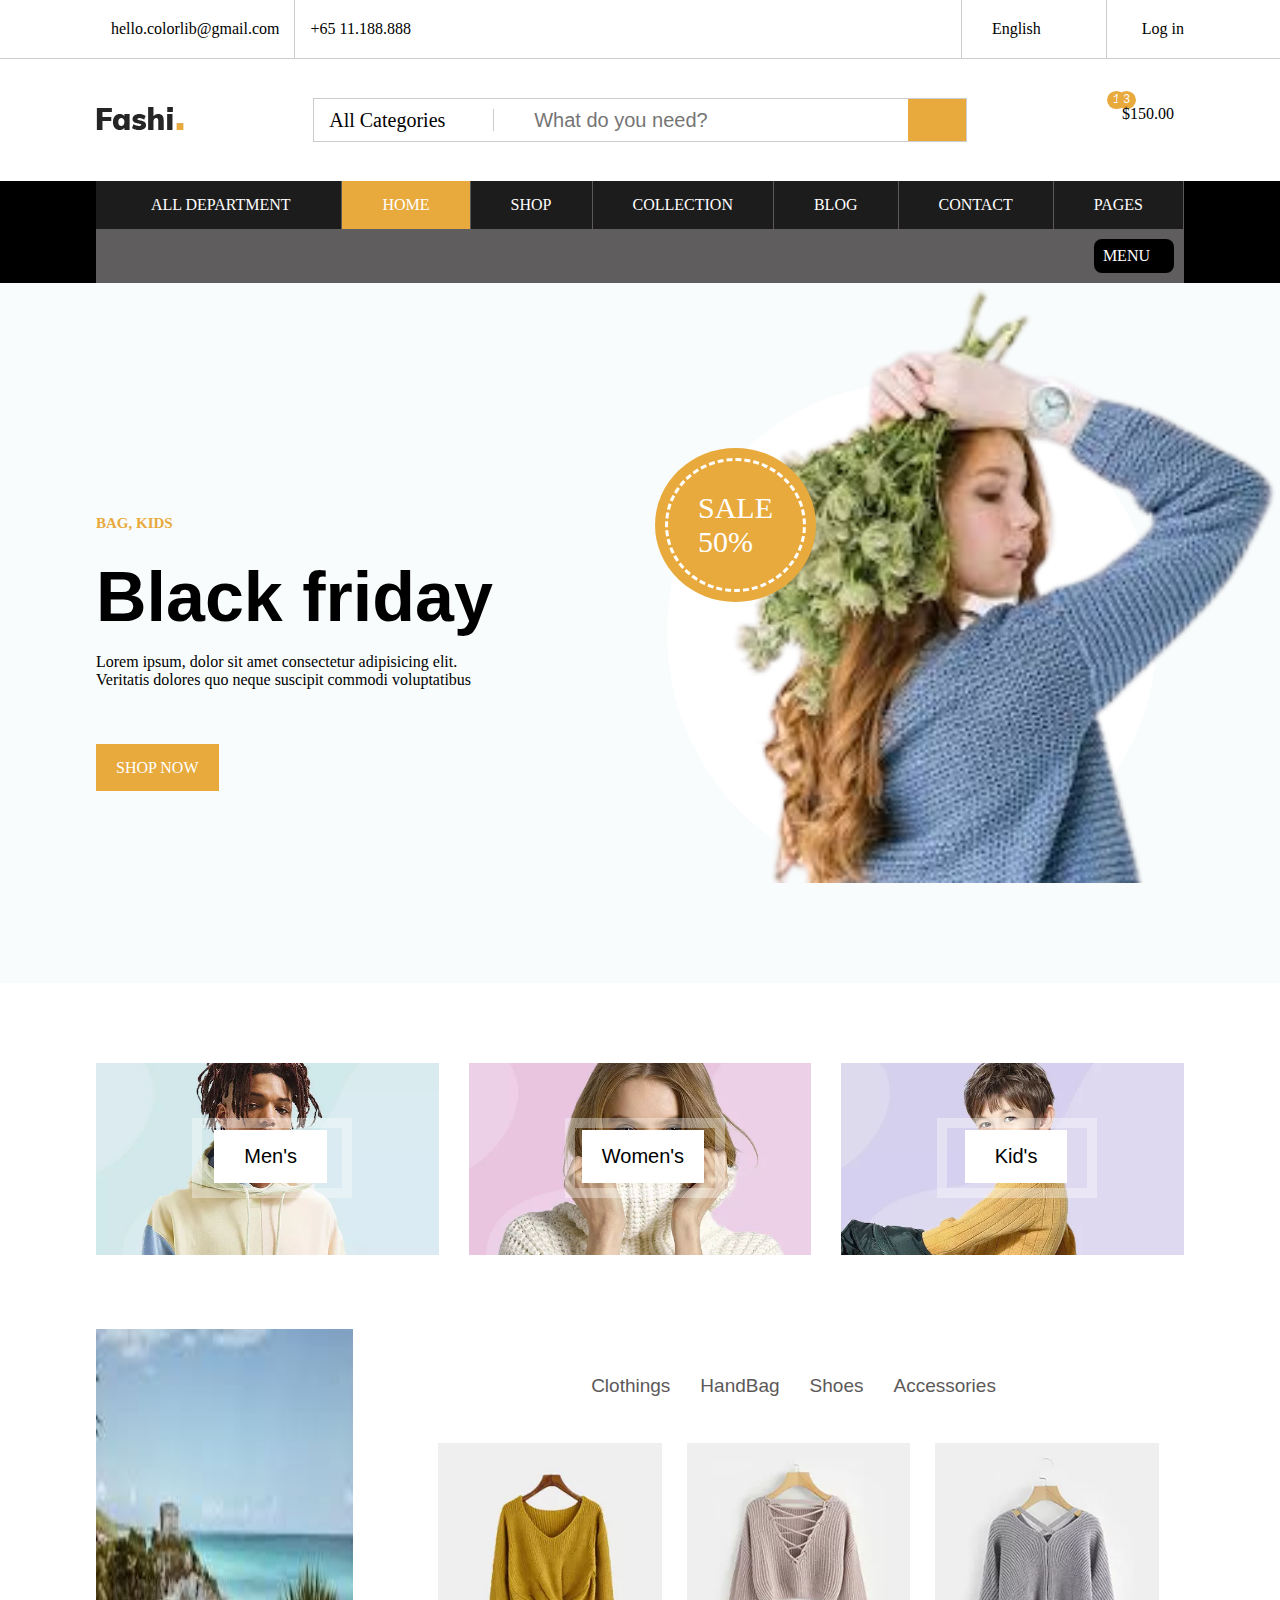
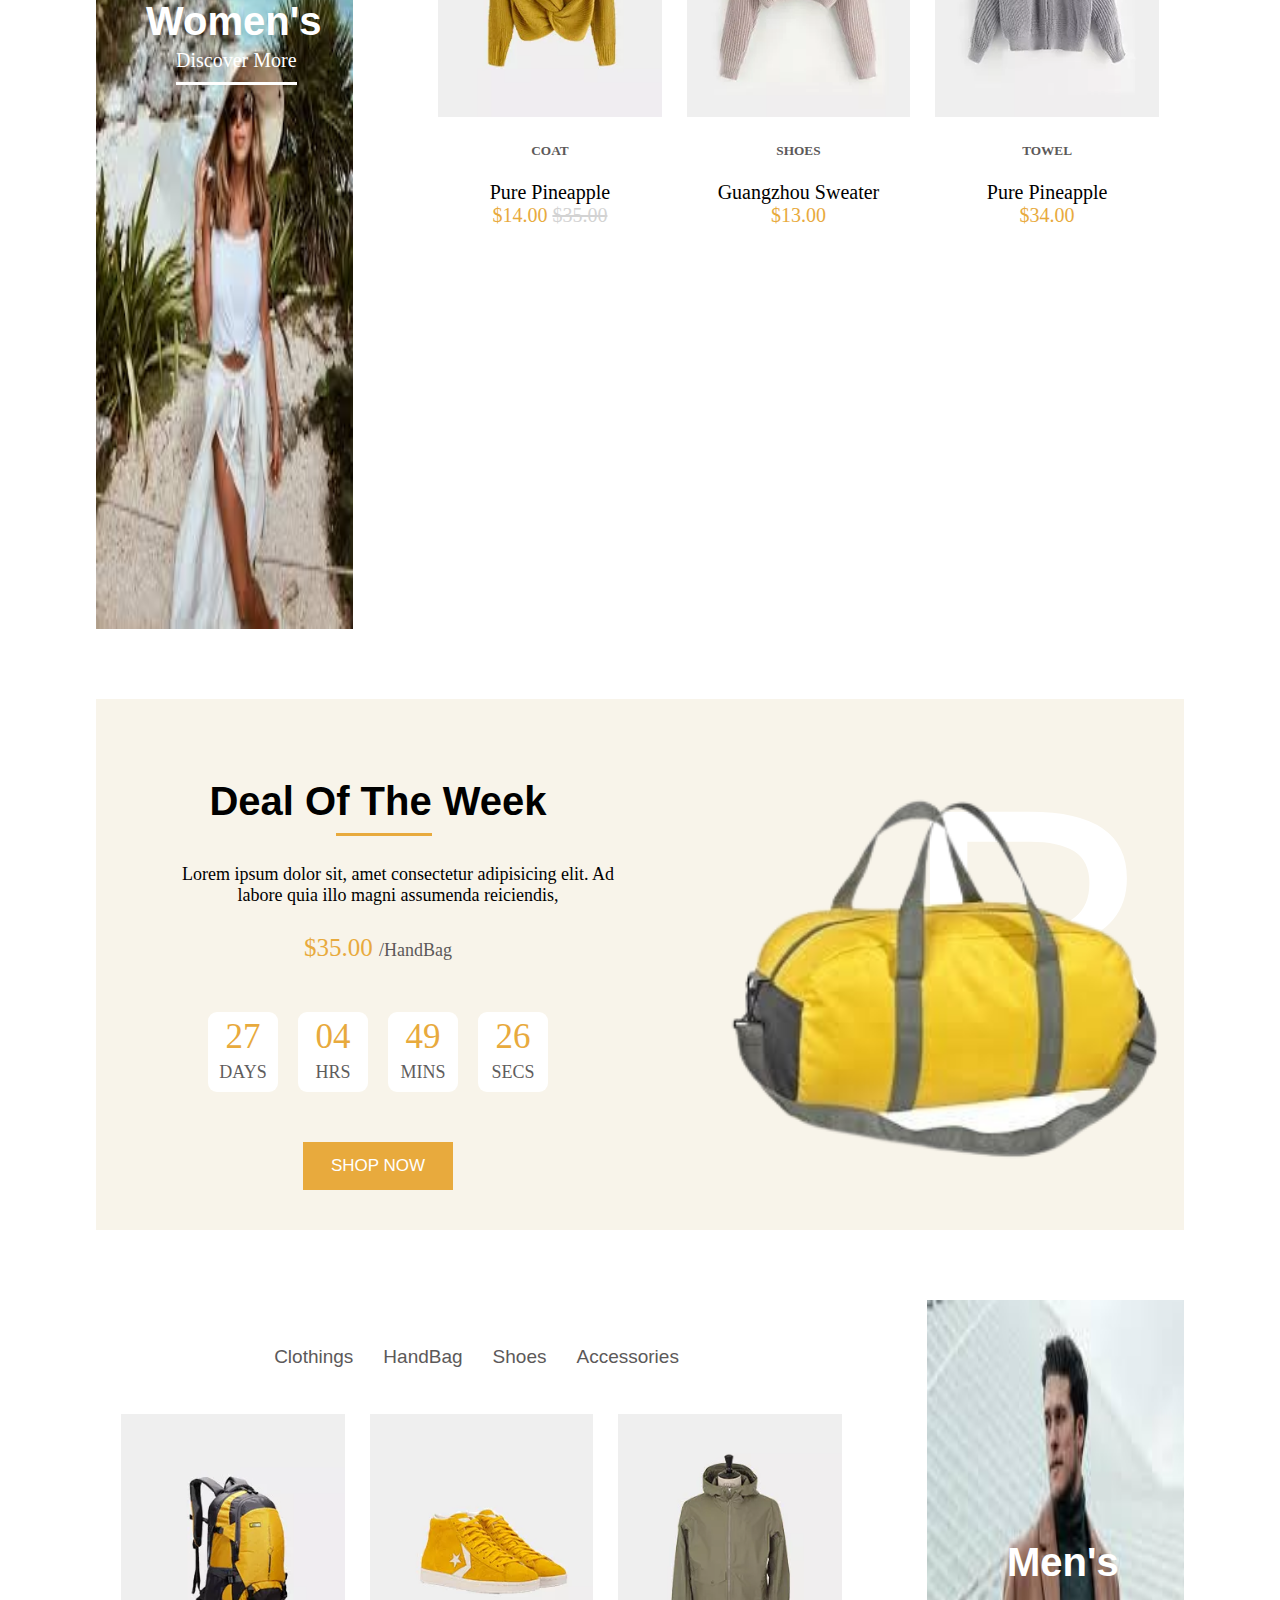
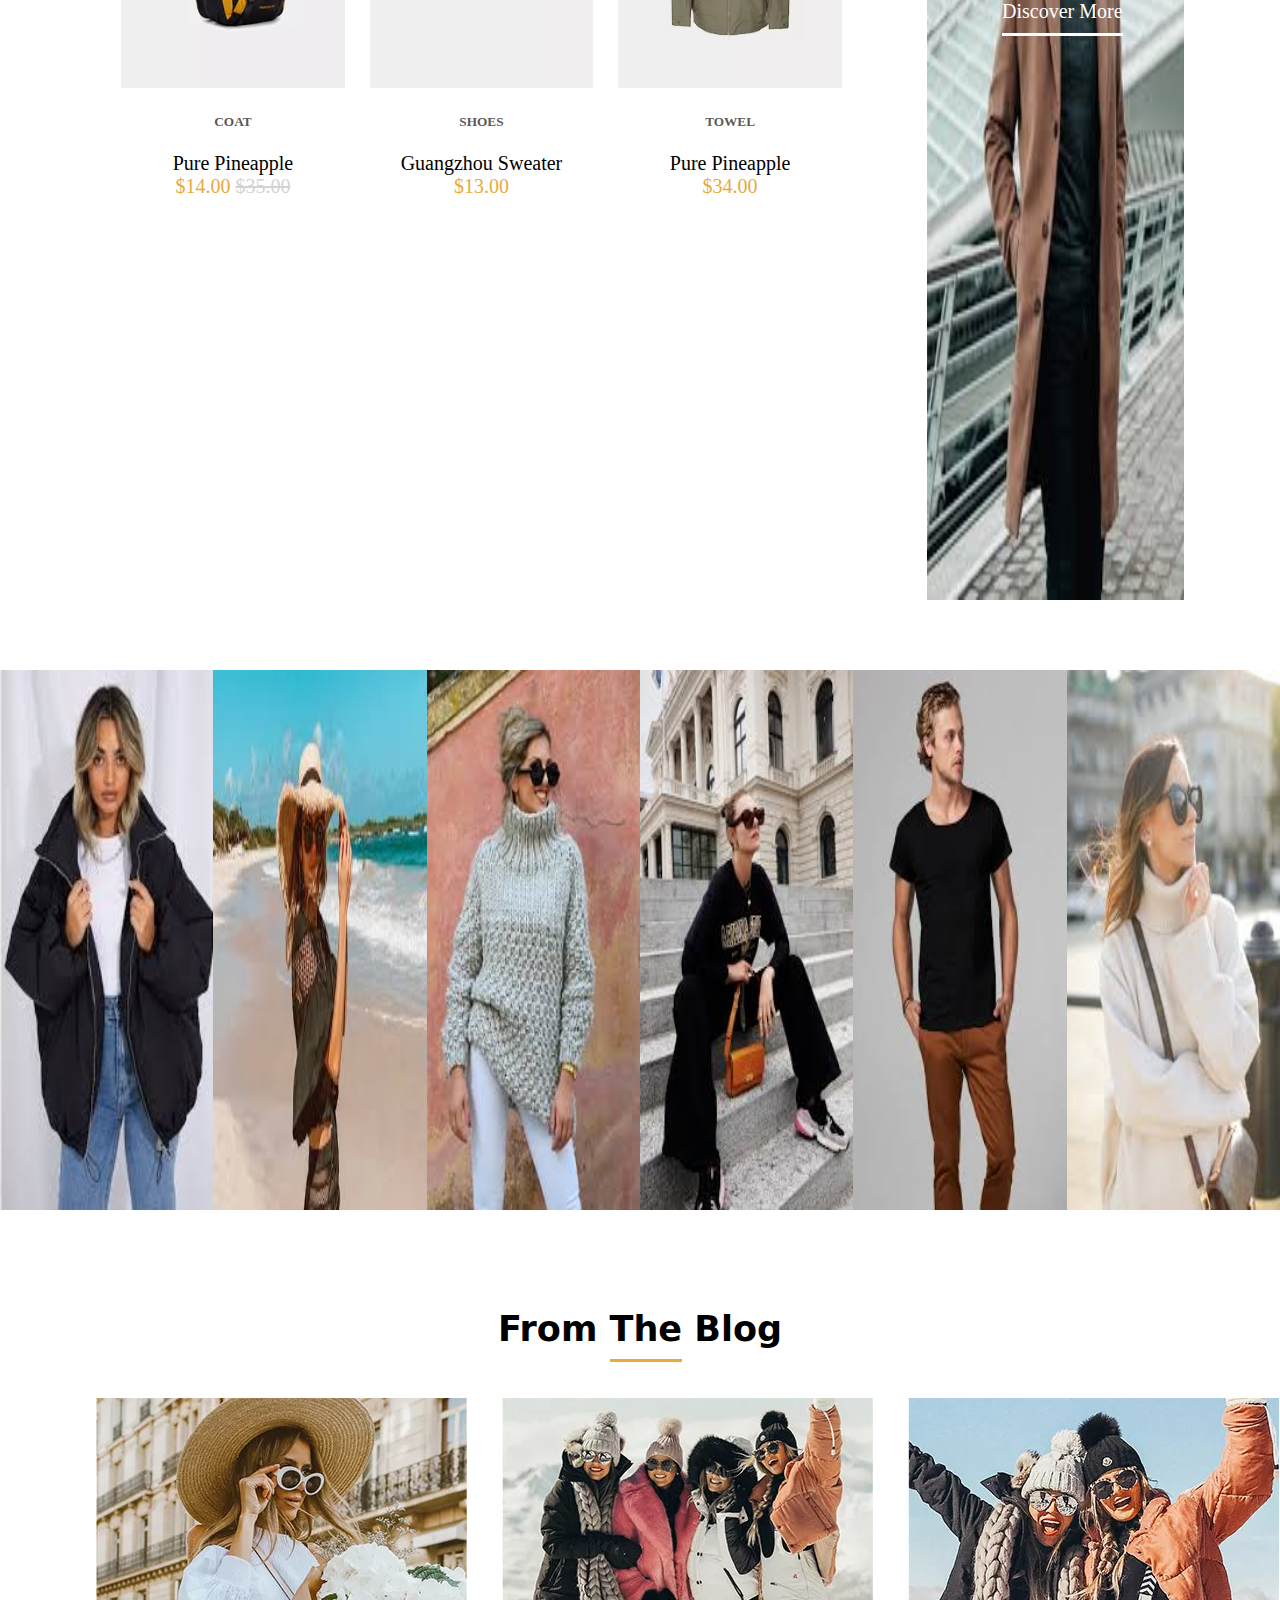
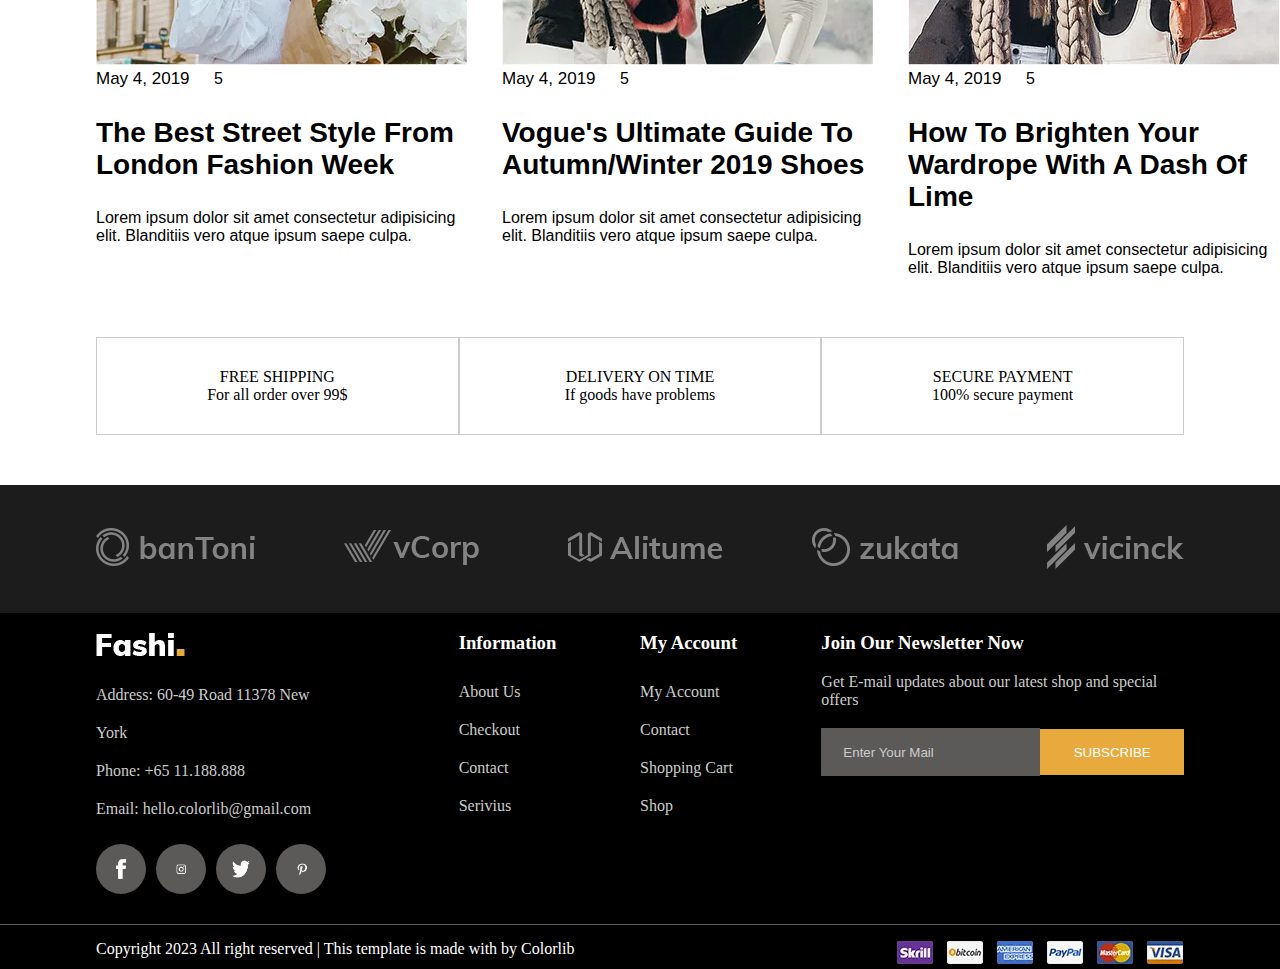
==== commit 337a06b9: "Project Updated" ====
--- a/Project1/index.html
+++ b/Project1/index.html
@@ -126,23 +126,26 @@
                         <div>
                             <img src="images/banner-1.jpg.webp" alt="" width="">
                         </div>
+                        <div class="zoom"></div>
                         <div class="banner_text">
-                            Men's
-                        </div>
-                    </div>
-                    <div class="women">
+                                Men's
+                        </div>
+                    </div>
+                    <div class="mens">
                         <div>
                             <img src="images/banner-2.jpg.webp" alt="">
                         </div>
-                        <div class="banner_text">
+                        <div class="zoom"></div>
+                        <div class="banner_text2">
                             Women's
                         </div>
                     </div>
-                    <div class="kids">
+                    <div class="mens">
                         <div>
                             <img src="images/banner-3.jpg.webp" alt="">
                         </div>
-                        <div class="banner_text">
+                        <div class="zoom"></div>
+                        <div class="banner_text3">
                             Kid's
                         </div>
                     </div>
--- a/Project1/css/style.css
+++ b/Project1/css/style.css
@@ -311,6 +311,7 @@
     left: 40px;
 }
 
+/* Second Banner */
 .second_banner {
     margin-top: 80px;
 }
@@ -321,7 +322,7 @@
     gap: 30px;
 }
 
-.mens, .women, .kids {
+.mens {
     width: 33.3%;
     position: relative;
 }
@@ -330,13 +331,26 @@
     width: 100%;
 }
 
-.women div img {
+/* .women div img {
     width: 100%;
 }
 
 
 .kids div img {
     width: 100%;
+} */
+
+.zoom {
+    border: 10px solid #ffffff5b;
+    position: absolute;
+    top: 28%;
+    left:28%;
+    padding: 30px 70px;
+}
+
+.mens:hover .zoom{
+    transform: scale(1.5);
+    transition: .5s;
 }
 
 .banner_text {
@@ -344,11 +358,34 @@
     width: fit-content;
     padding: 15px 30px;
     position: absolute;
-    bottom: 75px;
-    left: 120px;
+    top: 34.3%;
+    left: 34.5%;
     font-family: sans-serif;
     font-size: 20px;
 }
+
+.banner_text2 {
+    background-color: #ffffff;
+    width: fit-content;
+    padding: 15px 20px;
+    position: absolute;
+    top: 34.3%;
+    left: 33%;
+    font-family: sans-serif;
+    font-size: 20px;
+}
+
+.banner_text3 {
+    background-color: #ffffff;
+    width: fit-content;
+    padding: 15px 30px;
+    position: absolute;
+    top: 34.3%;
+    left: 36%;
+    font-family: sans-serif;
+    font-size: 20px;
+}
+
 
 /* Gallery */
 
